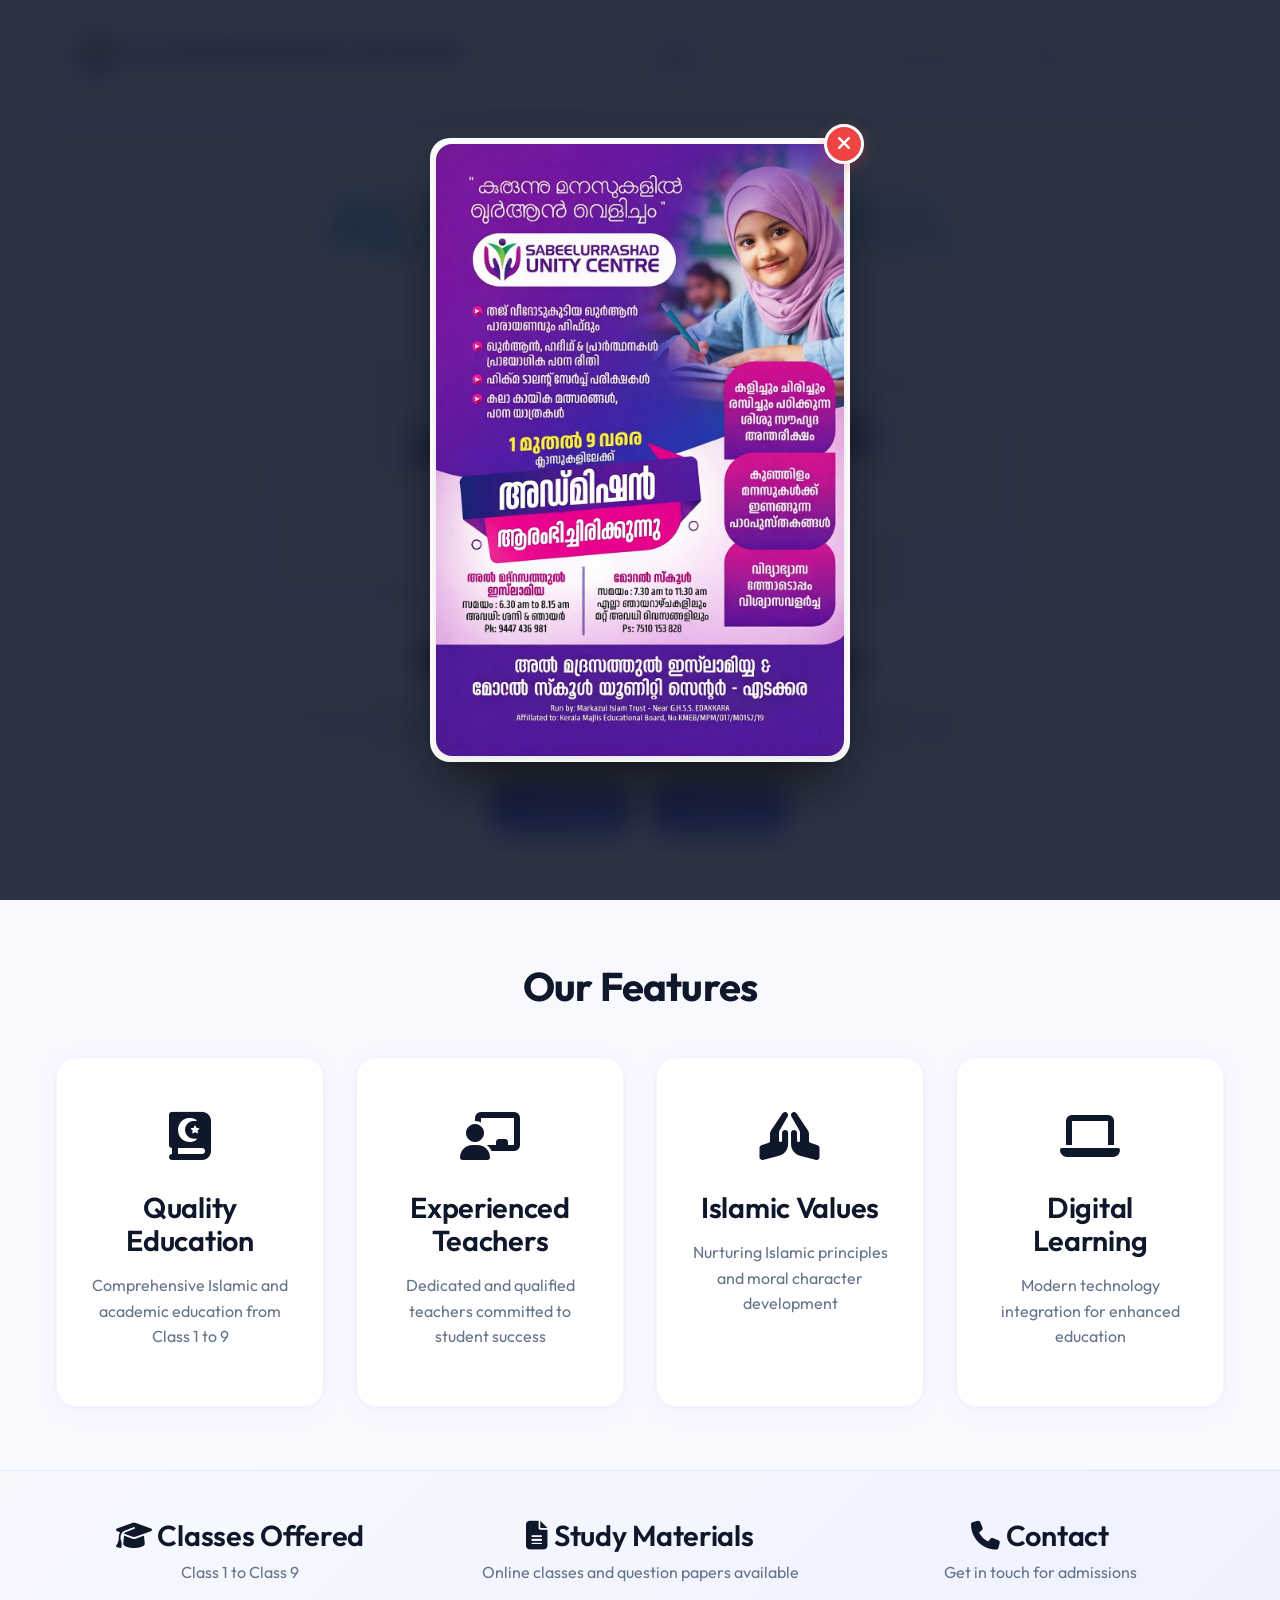
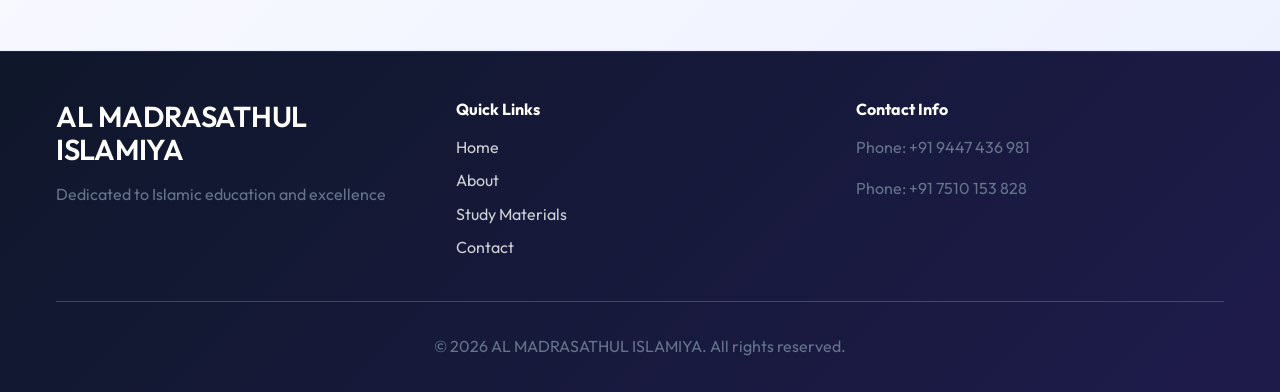
==== html/index.html @ 2ebdb471 "Initial commit of amie dakkara code" ====
<!DOCTYPE html>
<html lang="en">
<head>
    <link rel="icon" type="image/jpeg" href="../img/favicon.jpg">
    <meta charset="UTF-8">
    <meta name="viewport" content="width=device-width, initial-scale=1.0">
    <title>AL MADRASATHUL  ISLAMIYA - Home</title>
    <link rel="stylesheet" href="../css/styles.css">
    <link rel="preconnect" href="https://fonts.googleapis.com">
    <link rel="preconnect" href="https://fonts.gstatic.com" crossorigin>
    <link href="https://fonts.googleapis.com/css2?family=Outfit:wght@300;400;500;600;700;800;900family=Amiri:ital,wght@0,400;0,700;1,400;1,700&family=Rubik:wght@300;400;500;600;700;800;900&family=Montserrat:wght@300;400;500;600;700;800&family=Poppins:wght@300;400;500;600;700&family=Inter:wght@300;400;500;600;700;800;900&family=Crimson+Text:wght@400;600&family=Lora:wght@400;500;600;700&family=Merriweather:wght@300;400;700;900&family=Source+Sans+Pro:wght@300;400;600;700&family=Roboto+Slab:wght@300;400;500;700&display=swap" rel="stylesheet">
    <link rel="stylesheet" href="https://cdnjs.cloudflare.com/ajax/libs/font-awesome/6.4.0/css/all.min.css">
</head>
<body>
    <header>
        <nav class="navbar">
            <div class="nav-container">
                <div class="nav-logo">
                    <h2><img src="../img/logo.jpg" alt="Logo"> <span class="log-name">AL MADRASATHUL ISLAMIYA</span></h2>
                   
                </div>
                <ul class="nav-menu">
                    <li><a href="index.html" class="nav-link active">Home</a></li>
                    <li><a href="about.html" class="nav-link">About</a></li>
                    <li><a href="study-materials.html" class="nav-link">Study Materials</a></li>
                    <li><a href="gallery.html" class="nav-link">Gallery</a></li>
                    <li><a href="contact.html" class="nav-link">Contact</a></li>
                </ul>
                <div class="hamburger">
                    <span></span>
                    <span></span>
                    <span></span>
                </div>
            </div>
        </nav>
    </header>

    <main>
        <section class="hero">
            <div class="hero-content fade-in">
                <h1 class="madrasa-name">AL MADRASATHUL ISLAMIYA</h1>
                <div class="quran-quote scale-up border-glow-card">
                    <span class="edge-light"></span>
                    <div class="border-glow-inner">
                        <p class="arabic-text">اقْرَأْ بِاسْمِ رَبِّكَ الَّذِي خَلَقَ</p>
                        <p class="translation">"Read in the name of your Lord who created"</p>
                        <p class="reference">- Surah Al-Alaq, 96:1</p>
                    </div>
                </div>
                <div class="welcome-message slide-in-left">
                    <h2>Welcome to Our Madrasa</h2>
                    <p>We are dedicated to providing quality Islamic education in a peaceful and nurturing environment. Our mission is to help students develop strong Islamic values while achieving academic excellence.</p>
                </div>
                <div class="cta-buttons slide-in-right">
                    <a href="about.html" class="btn btn-primary">Learn More</a>
                    <a href="contact.html" class="btn btn-primary">Contact Us</a>
                </div>
            </div>
        </section>

        <section class="features fade-in">
            <div class="container">
                <h2 class="section-title">Our Features</h2>
                <div class="features-grid">
                    <div class="feature-card scale-up stagger-1">
                        <div class="feature-icon"><i class="fas fa-book-quran"></i></div>
                        <h3>Quality Education</h3>
                        <p>Comprehensive Islamic and academic education from Class 1 to 9</p>
                    </div>
                    <div class="feature-card scale-up stagger-2">
                        <div class="feature-icon"><i class="fas fa-chalkboard-teacher"></i></div>
                        <h3>Experienced Teachers</h3>
                        <p>Dedicated and qualified teachers committed to student success</p>
                    </div>
                    <div class="feature-card scale-up stagger-3">
                        <div class="feature-icon"><i class="fas fa-hands-praying"></i></div>
                        <h3>Islamic Values</h3>
                        <p>Nurturing Islamic principles and moral character development</p>
                    </div>
                    <div class="feature-card scale-up stagger-4">
                        <div class="feature-icon"><i class="fas fa-laptop"></i></div>
                        <h3>Digital Learning</h3>
                        <p>Modern technology integration for enhanced education</p>
                    </div>
                </div>
            </div>
        </section>

        <section class="quick-info">
            <div class="container">
                <div class="info-grid">
                    <div class="info-item">
                        <h3><i class="fas fa-graduation-cap"></i> Classes Offered</h3>
                        <p class="p2">Class 1 to Class 9</p>
                    </div>
                    <div class="info-item">
                        <h3><i class="fas fa-file-alt"></i> Study Materials</h3>
                        <p class="p2">Online classes and question papers available</p>
                    </div>
                    <div class="info-item">
                        <h3><i class="fas fa-phone"></i> Contact</h3>
                        <p class="p2">Get in touch for admissions</p>
                    </div>
                </div>
            </div>
        </section>
    </main>

    <footer>
        <div class="container">
            <div class="footer-content">
                <div class="footer-section">
                    <h3>AL MADRASATHUL ISLAMIYA</h3>
                    <p>Dedicated to Islamic education and excellence</p>
                </div>
                <div class="footer-section">
                    <h4>Quick Links</h4>
                    <ul>
                        <li><a href="index.html">Home</a></li>
                        <li><a href="about.html">About</a></li>
                        <li><a href="study-materials.html">Study Materials</a></li>
                        <li><a href="contact.html">Contact</a></li>
                    </ul>
                </div>
                <div class="footer-section">
                    <h4>Contact Info</h4>
                     <p>Phone: +91 9447 436 981</p>
                    <p>Phone: +91 7510 153 828</p>
                </div>
            </div>
            <div class="footer-bottom">
                <p>&copy; 2026 AL MADRASATHUL ISLAMIYA. All rights reserved.</p>
            </div>
        </div>
    </footer>

    <!-- Admission Ad Modal -->
    <div id="ad-modal" class="ad-modal">
        <div class="ad-modal-content">
            <div class="ad-close" id="ad-close">
                <i class="fas fa-times"></i>
            </div>
            <img src="../img/admission-ad.jpg" alt="Admission 2026 Open - Al Madrasathul Islamiya">
        </div>
    </div>

    <script src="../java/script.js"></script>
    <script src="../java/ad-modal.js"></script>
    <script src="../java/scroll-animations.js"></script>
</body>
</html>
---- css/styles.css ----
@import url('https://fonts.googleapis.com/css2?family=Outfit:wght@300;400;500;600;700;800;900&display=swap');

/* Reset and Base Styles */
* {
    margin: 0;
    padding: 0;
    box-sizing: border-box;
    font-family: 'Gilroy', 'Outfit', 'Inter', sans-serif;
}

:root {
    --primary-blue: #4f46e5;
    /* Indigo (main CTA color) */
    --secondary-blue: #6366f1;
    /* Lighter Indigo */
    --dark-blue: #3730a3;
    /* Deep Indigo */
    --accent: #6366f1;
    /* Indigo Accent */
    --text-color: #0f172a;
    /* Near-black for headings */
    --secondary-text-color: #64748b;
    --light-bg: #f8f9ff;
    /* Very light lavender-white */
    --white: #ffffff;
    --border-color: rgba(99, 102, 241, 0.1);
    --card-shadow: 0 4px 24px -4px rgba(99, 102, 241, 0.08), 0 1px 4px rgba(0, 0, 0, 0.04);
    --hover-shadow: 0 20px 48px -8px rgba(99, 102, 241, 0.18), 0 4px 12px rgba(0, 0, 0, 0.06);
    --radius-lg: 20px;
    --radius-md: 14px;
    --transition: cubic-bezier(0.25, 1, 0.3, 1);
}

/* Scroll Animations */
html {
    scroll-behavior: smooth;
}

/* ─── Page Transition Overlay ─────────────────────────────── */
#page-transition-overlay {
    position: fixed;
    inset: 0;
    z-index: 9999;
    background: #ffffff;
    pointer-events: none;
    opacity: 0;
    transition: opacity 0.35s cubic-bezier(0.4, 0, 0.2, 1);
}

#page-transition-overlay.exiting {
    opacity: 1;
    pointer-events: all;
}

/* Page enter: main content slides up on load */
body.page-entering main,
body.page-entering header,
body.page-entering footer {
    animation: page-enter 0.5s cubic-bezier(0.22, 1, 0.36, 1) both;
}

@keyframes page-enter {
    from {
        opacity: 0;
        transform: translateY(24px);
    }

    to {
        opacity: 1;
        transform: translateY(0);
    }
}

/* Fade in animation for sections */
.fade-in {
    opacity: 0;
    transform: translateY(40px);
    transition: opacity 0.8s var(--transition), transform 0.8s var(--transition);
}

.fade-in.visible {
    opacity: 1;
    transform: translateY(0);
}

/* Slide in from left */
.slide-in-left {
    opacity: 0;
    transform: translateX(-50px);
    transition: opacity 0.8s var(--transition), transform 0.8s var(--transition);
}

.slide-in-left.visible {
    opacity: 1;
    transform: translateX(0);
}

/* Slide in from right */
.slide-in-right {
    opacity: 0;
    transform: translateX(50px);
    transition: opacity 0.8s var(--transition), transform 0.8s var(--transition);
}

.slide-in-right.visible {
    opacity: 1;
    transform: translateX(0);
}

/* Scale up animation */
.scale-up {
    opacity: 0;
    transform: scale(0.95);
    transition: opacity 0.8s var(--transition), transform 0.8s var(--transition);
}

.scale-up.visible {
    opacity: 1;
    transform: scale(1);
}

/* Stagger animation delays */
.stagger-1 {
    transition-delay: 0.1s;
}

.stagger-2 {
    transition-delay: 0.2s;
}

.stagger-3 {
    transition-delay: 0.3s;
}

.stagger-4 {
    transition-delay: 0.4s;
}

.stagger-5 {
    transition-delay: 0.5s;
}

.stagger-6 {
    transition-delay: 0.6s;
}

body {
    font-family: 'Gilroy', 'Outfit', 'Inter', 'Source Sans Pro', sans-serif;
    line-height: 1.6;
    color: var(--text-color);
    background-color: var(--white);
    margin: 0;
    padding: 0;
    overflow-x: hidden;
    -webkit-font-smoothing: antialiased;
    -moz-osx-font-smoothing: grayscale;
}

:root {
    --font-primary: 'Playfair Display', serif;
}

.reveal {
    opacity: 0;
    transform: translateY(30px);
    transition: opacity 0.8s var(--transition), transform 0.8s var(--transition);
    will-change: opacity, transform;
}

.reveal.is-visible {
    opacity: 1;
    transform: translateY(0);
}

@keyframes float-soft {
    0% {
        transform: translateY(0);
    }

    50% {
        transform: translateY(-4px);
    }

    100% {
        transform: translateY(0);
    }
}

@media (prefers-reduced-motion: reduce) {
    .reveal {
        opacity: 1;
        transform: none;
        transition: none;
    }
}

@keyframes text-enter {
    from {
        opacity: 0;
        transform: translateY(12px);
    }

    to {
        opacity: 1;
        transform: translateY(0);
    }
}

body.is-text-enter .text-enter {
    opacity: 0;
    transform: translateY(12px);
    animation: text-enter 650ms ease both;
    animation-delay: var(--d, 0ms);
    will-change: opacity, transform;
}

@media (prefers-reduced-motion: reduce) {
    body.is-text-enter .text-enter {
        opacity: 1;
        transform: none;
        animation: none;
    }
}

.container {
    max-width: 1200px;
    margin: 0 auto;
    padding: 0 1rem;
}

/* Typography */
h1,
h2,
h3,
h4 {
    font-family: 'Gilroy', 'Outfit', 'Inter', sans-serif;
    color: var(--text-color);
    line-height: 1.15;
    margin-bottom: 1rem;
}

h1 {
    font-size: 4rem;
    font-weight: 800;
    letter-spacing: -0.03em;
}

h2 {
    font-size: 2.5rem;
    font-weight: 700;
    letter-spacing: -0.02em;
}

h3 {
    font-size: 1.8rem;
    font-weight: 600;
    letter-spacing: -0.01em;
}

.p2 {
    color: var(--secondary-text-color);
    margin-bottom: 1rem;
}


p {
    color: var(--secondary-text-color);
    margin-bottom: 1rem;
}

/* Header and Navigation */
header {
    background: transparent;
    position: sticky;
    top: 0;
    z-index: 1000;
    border-bottom: none;
    backdrop-filter: none;
    -webkit-backdrop-filter: none;
    box-shadow: none;
}

.nav-container {
    background: rgba(255, 255, 255, 0.75); /* Translucent white */
    backdrop-filter: blur(12px);
    -webkit-backdrop-filter: blur(12px);
    border-radius: 18px;
    padding: 0.85rem 2rem;
    margin: 0.75rem auto;
    max-width: 1200px;
    display: flex;
    justify-content: space-between;
    align-items: center;
    box-shadow: 0 8px 32px rgba(79, 70, 229, 0.08); /* Indigo-tinted shadow */
    border: 1px solid rgba(255, 255, 255, 0.45);
    transition: all 0.3s ease;
}

.navbar {
    padding: 0;
}

.nav-logo h2 {
    font-family: 'Gilroy', 'Outfit', 'Roboto Slab', 'Merriweather', serif;
    color: var(--text-color);
    font-size: 1.5rem;
    font-weight: 700;
    text-shadow: 0 2px 4px rgba(0, 0, 0, 0.1);
}

.nav-logo h2 {
    display: flex;
    align-items: center;
    gap: 0.5rem;
    line-height: 1.05;
}

.nav-logo h2 i {
    font-size: 1.15em;
}

.nav-logo h2 i {
    font-size: 1.15em;
    animation: float-soft 4.5s ease-in-out infinite;
}

.nav-logo h2 img {
    height: 50px;
    width: 50px;
    vertical-align: middle;
    margin-left: auto;
    margin-top: auto;
}

.log-name {
    display: flex;
    flex-direction: column;
    font-family: 'Gilroy', 'Outfit', 'Helvetica', 'Arial', sans-serif;
    
    letter-spacing: 0px;
    color: #2a3066;
    text-size-adjust: auto;
}

.title-1 {
    font-family: 'PT Serif', serif;
    font-size: 3.5rem;
    font-weight: 700;
    color: var(--text-color);
    letter-spacing: -0.01em;
    line-height: 1.2;
    margin-bottom: 2rem;
    position: relative;
    display: inline-block;
    animation: text-enter 0.8s var(--transition) both;
}

.title-1::after {
    content: '';
    position: absolute;
    bottom: -10px;
    left: 50%;
    transform: translateX(-50%);
    width: 80px;
    height: 4px;
    background: linear-gradient(90deg, var(--primary-blue), var(--secondary-blue));
    border-radius: 2px;
    transition: width 0.3s ease;
}

@media (max-width: 768px) {
    .title-1 {
        font-size: 2.2rem;
    }

    .title-1::after {
        width: 60px;
        height: 3px;
        bottom: -8px;
    }
}



.nav-menu {
    display: flex;
    list-style: none;
    gap: 1.5rem;
}

.nav-link {
    font-family: 'Gilroy', 'Outfit', 'Inter', sans-serif;
    color: var(--secondary-text-color);
    text-decoration: none;
    font-weight: 500;
    transition: all 0.25s cubic-bezier(0.25, 1, 0.3, 1);
    padding: 0.55rem 1.1rem;
    border-radius: 10px;
    border: 1px solid transparent;
    background-color: transparent;
    position: relative;
    overflow: hidden;
    display: inline-block;
    white-space: nowrap;
    font-size: 0.92rem;
    letter-spacing: 0em;
}

.nav-link::before {
    content: '';
    position: absolute;
    top: 0;
    left: 0;
    right: 0;
    bottom: 0;
    background: linear-gradient(135deg, rgba(99, 102, 241, 0.08) 0%, rgba(79, 70, 229, 0.04) 100%);
    opacity: 0;
    transition: opacity 0.25s ease;
    border-radius: 10px;
    z-index: -1;
}

.nav-link:hover,
.nav-link.active {
    color: var(--primary-blue);
    transform: translateY(-1px);
}

.nav-link:hover::before,
.nav-link.active::before {
    opacity: 1;
}

.nav-link::after {
    content: '';
    position: absolute;
    bottom: 3px;
    left: 50%;
    transform: translateX(-50%);
    width: 0;
    height: 2.5px;
    background: linear-gradient(90deg, var(--primary-blue), var(--secondary-blue));
    transition: width 0.3s cubic-bezier(0.25, 1, 0.3, 1), opacity 0.3s ease;
    border-radius: 4px;
    opacity: 0;
}

.nav-link:hover::after,
.nav-link.active::after {
    width: 55%;
    opacity: 1;
}

.hamburger {
    display: none;
    flex-direction: column;
    cursor: pointer;
    padding: 0.5rem;
    border-radius: 8px;
    transition: all 0.3s ease;
    background: rgba(99, 102, 241, 0.05);
    border: 1px solid rgba(99, 102, 241, 0.12);
}

.hamburger:hover {
    background: rgba(99, 102, 241, 0.1);
    transform: scale(1.05);
}

.hamburger span {
    width: 22px;
    height: 2.5px;
    background: linear-gradient(90deg, var(--primary-blue) 0%, var(--secondary-blue) 100%);
    margin: 3px 0;
    transition: all 0.3s cubic-bezier(0.4, 0, 0.2, 1);
    border-radius: 2px;
}

/* Hero Section */
.hero {
    background: linear-gradient(160deg, #f8f9ff 0%, #ffffff 60%);
    padding: 4rem 0;
    text-align: center;
}

.hero-content {
    max-width: 800px;
    margin: 0 auto;
    padding: 0 20px;
}

.madrasa-name {
    font-family: 'Gilroy', 'Outfit', 'Inter', sans-serif;
    font-size: 4.5rem;
    font-weight: 900;
    line-height: 1.1;
    letter-spacing: -0.03em;
    margin-bottom: 2rem;
    display: inline-block;

    /* ── Real sky texture image, panning across a wide canvas ── */
    background-image: url('../img/sky-texture.png');
    background-size: 300% auto;
    background-position: 0% center;
    -webkit-background-clip: text;
    background-clip: text;
    -webkit-text-fill-color: transparent;

    /* sky pan + text-enter entrance */
    animation:
        sky-drift 10s linear infinite,
        text-enter 700ms cubic-bezier(0.22, 1, 0.36, 1) both;
    animation-delay: var(--d, 0ms), var(--d, 0ms);
    will-change: background-position, opacity, transform;
}

@keyframes sky-drift {
    0% {
        background-position: 0% center;
    }

    100% {
        background-position: 100% center;
    }
}

/* text-enter state for nav-triggered loads */
body.is-text-enter .madrasa-name {
    opacity: 0;
    transform: translateY(16px);
    animation:
        sky-drift 10s linear infinite,
        text-enter 700ms cubic-bezier(0.22, 1, 0.36, 1) both;
    animation-delay: var(--d, 0ms), var(--d, 0ms);
}

/* Always show sky-drift + entrance on first/direct page load */
body:not(.is-text-enter) .madrasa-name {
    opacity: 1;
    transform: translateY(0);
    animation: sky-drift 10s linear infinite;
}




.quran-quote {
    margin-bottom: 2rem;
    position: relative;
}

/* ─── BorderGlow System (full port) ─────────────────────────── */
.border-glow-card {
    position: relative;
    border-radius: var(--border-radius, 28px);
    background:
        var(--gradient-one, none),
        var(--gradient-two, none),
        var(--gradient-three, none),
        var(--gradient-four, none),
        var(--gradient-five, none),
        var(--gradient-six, none),
        var(--gradient-seven, none),
        var(--gradient-base, #ffffff);
    padding: 2rem;
    overflow: hidden;
    isolation: isolate;
    cursor: default;
    /* defaults — JS overrides these per-card */
    --edge-proximity: 0;
    --cursor-angle: 0deg;
    --cone-spread: 25;
    --fill-opacity: 0.5;
    --border-radius: 28px;
    --card-bg: #ffffff;
    /* glow color defaults (purple-pink-sky matching component defaults) */
    --glow-color: hsl(280deg 80% 75% / 100%);
    --glow-color-60: hsl(280deg 80% 75% / 60%);
    --glow-color-50: hsl(280deg 80% 75% / 50%);
    --glow-color-40: hsl(280deg 80% 75% / 40%);
    --glow-color-30: hsl(280deg 80% 75% / 30%);
    --glow-color-20: hsl(280deg 80% 75% / 20%);
    --glow-color-10: hsl(280deg 80% 75% / 10%);
    /* gradient defaults (matches colors prop: #c084fc #f472b6 #38bdf8) */
    --gradient-base: linear-gradient(#c084fc 0 100%);
    --gradient-one: radial-gradient(at 80% 55%, #c084fc 0px, transparent 50%);
    --gradient-two: radial-gradient(at 69% 34%, #f472b6 0px, transparent 50%);
    --gradient-three: radial-gradient(at 8% 6%, #38bdf8 0px, transparent 50%);
    --gradient-four: radial-gradient(at 41% 38%, #c084fc 0px, transparent 50%);
    --gradient-five: radial-gradient(at 86% 85%, #f472b6 0px, transparent 50%);
    --gradient-six: radial-gradient(at 82% 18%, #38bdf8 0px, transparent 50%);
    --gradient-seven: radial-gradient(at 51% 4%, #f472b6 0px, transparent 50%);
}

/* Travelling edge-light beam (conic, clips to border only via mask) */
.edge-light {
    pointer-events: none;
    position: absolute;
    inset: -1px;
    border-radius: inherit;
    z-index: 3;
    border: 2px solid transparent;
    background:
        conic-gradient(from calc(var(--cursor-angle) - calc(var(--cone-spread) * 1deg)),
            transparent 0deg,
            var(--glow-color) calc(var(--cone-spread) * 1deg),
            var(--glow-color-60) calc(var(--cone-spread) * 1.5deg),
            var(--glow-color-40) calc(var(--cone-spread) * 2deg),
            transparent calc(var(--cone-spread) * 3deg)) border-box;
    -webkit-mask:
        linear-gradient(#fff 0 0) padding-box,
        linear-gradient(#fff 0 0);
    mask:
        linear-gradient(#fff 0 0) padding-box,
        linear-gradient(#fff 0 0);
    -webkit-mask-composite: destination-out;
    mask-composite: exclude;
    opacity: calc(var(--edge-proximity) / 100);
    transition: opacity 0.4s ease;
}

/* Outer glow halo that radiates outward from the lit edge */
.border-glow-card::before {
    content: '';
    pointer-events: none;
    position: absolute;
    inset: -var(--glow-padding, 40px);
    border-radius: calc(var(--border-radius, 28px) + var(--glow-padding, 40px));
    z-index: 0;
    background: conic-gradient(from calc(var(--cursor-angle) - calc(var(--cone-spread) * 2deg)),
            transparent 0deg,
            var(--glow-color-20) calc(var(--cone-spread) * 2deg),
            var(--glow-color-10) calc(var(--cone-spread) * 4deg),
            transparent calc(var(--cone-spread) * 6deg));
    filter: blur(18px);
    opacity: calc(var(--edge-proximity) / 100 * var(--fill-opacity));
    transition: opacity 0.4s ease;
}

/* Card surface fill — gradient background that's mostly opaque */
.border-glow-card::after {
    content: '';
    pointer-events: none;
    position: absolute;
    inset: 1px;
    border-radius: calc(var(--border-radius, 28px) - 1px);
    z-index: 1;
    background: var(--card-bg, #ffffff);
    opacity: 0.94;
}

.border-glow-inner {
    position: relative;
    z-index: 4;
}

/* Sweep animation state (used by animated=true) */
.border-glow-card.sweep-active .edge-light {
    transition: none;
}



.arabic-text {
    font-family: 'Amiri', serif;
    font-size: 2.8rem;
    color: midnightblue;
    margin-bottom: 1rem;
    font-weight: 600;
    letter-spacing: 0.02em;
    direction: rtl;
}

.translation {
    font-family: 'Lora', 'Crimson Text', serif;
    font-size: 1.3rem;
    color: var(--secondary-text-color);
    margin-bottom: 0.5rem;
    font-style: italic;
    font-weight: 400;
}

.reference {
    color: var(--secondary-text-color);
    font-size: 0.9rem;
}

.welcome-message {
    margin-bottom: 2rem;
}

.welcome-message h2 {
    color: var(--text-color);
    margin-bottom: 1rem;
}

.cta-buttons {
    display: flex;
    gap: 1rem;
    justify-content: center;
    flex-wrap: wrap;
}

.btn {
    font-family: 'Gilroy', 'Outfit', 'Inter', sans-serif;
    padding: 0.8rem 1.85rem;
    border-radius: 50px;
    text-decoration: none;
    font-weight: 600;
    transition: all 0.3s var(--transition);
    display: inline-flex;
    align-items: center;
    justify-content: center;
    font-size: 0.95rem;
    border: none;
    cursor: pointer;
    letter-spacing: 0.01em;
    position: relative;
    overflow: hidden;
}

.btn::after {
    content: '';
    position: absolute;
    top: 0;
    left: 0;
    right: 0;
    bottom: 0;
    background: rgba(255, 255, 255, 0.12);
    opacity: 0;
    transition: opacity 0.25s ease;
}

.btn:hover::after {
    opacity: 1;
}

.btn:hover {
    transform: translateY(-2px);
    box-shadow: 0 8px 24px rgba(99, 102, 241, 0.22);
}

.btn-primary {
    background: linear-gradient(135deg, var(--primary-blue) 0%, var(--secondary-blue) 100%);
    color: var(--white);
    box-shadow: 0 4px 16px rgba(99, 102, 241, 0.35), inset 0 1px 0 rgba(255, 255, 255, 0.15);
    border: 1px solid rgba(255, 255, 255, 0.08);
}

.btn-primary:hover {
    transform: translateY(-3px) scale(1.02);
    box-shadow: 0 12px 32px rgba(99, 102, 241, 0.45);
}

.btn-secondary {
    background-color: var(--white);
    color: var(--primary-blue);
    border: 1.5px solid rgba(99, 102, 241, 0.25);
    box-shadow: 0 2px 8px rgba(99, 102, 241, 0.06);
}

.btn-secondary:hover {
    background-color: var(--light-bg);
    border-color: var(--primary-blue);
    color: var(--primary-blue);
    transform: translateY(-2px);
    box-shadow: 0 6px 16px rgba(99, 102, 241, 0.12);
}

/* Features Section */
.features {
    padding: 4rem 0;
    background-color: var(--light-bg);
}

.section-title {
    text-align: center;
    margin-bottom: 3rem;
    color: var(--text-color);
}

.section-title i {
    margin-right: 0.5rem;
}

.section-title .fab.fa-youtube {
    color: #ff0000;
}

.features-grid {
    display: grid;
    grid-template-columns: repeat(auto-fit, minmax(250px, 1fr));
    gap: 2rem;
}

.feature-card {
    background: rgba(255, 255, 255, 0.95);
    backdrop-filter: blur(16px);
    -webkit-backdrop-filter: blur(16px);
    padding: 2.5rem 2rem;
    border-radius: var(--radius-lg);
    box-shadow: var(--card-shadow);
    border: 1px solid rgba(99, 102, 241, 0.08);
    text-align: center;
    transition: all 0.4s var(--transition);
    position: relative;
    overflow: hidden;
    z-index: 1;
}

.feature-card::before {
    content: '';
    position: absolute;
    top: 0;
    left: 0;
    right: 0;
    bottom: 0;
    background: linear-gradient(135deg, rgba(99, 102, 241, 0.04) 0%, transparent 100%);
    z-index: -1;
    opacity: 0;
    transition: opacity 0.4s ease;
}

.feature-card:hover::before {
    opacity: 1;
}

.feature-card:hover {
    transform: translateY(-8px);
    box-shadow: var(--hover-shadow);
    border-color: rgba(99, 102, 241, 0.2);
}

.feature-card .cta-buttons {
    display: flex;
    gap: 0.5rem;
    justify-content: center;
    margin-top: 1rem;
}

.feature-card .btn {
    font-size: 0.8rem;
    padding: 0.5rem 1rem;
}

.feature-icon {
    font-size: 3rem;
    margin-bottom: 1rem;
}

.feature-icon i {
    transition: transform 0.3s ease;
}

.feature-card:hover .feature-icon i {
    transform: scale(1.08);
}

.feature-card h3 {
    color: var(--text-color);
    margin-bottom: 1rem;
}

.feature-card p {
    color: var(--secondary-text-color);
}

/* Quick Info Section */
.quick-info {
    padding: 3rem 0;
    background: linear-gradient(135deg, var(--light-bg) 0%, #eef2ff 100%);
    color: var(--text-color);
    border-top: 1px solid var(--border-color);
    border-bottom: 1px solid var(--border-color);
}

.info-grid {
    display: grid;
    grid-template-columns: repeat(auto-fit, minmax(200px, 1fr));
    gap: 2rem;
    text-align: center;
}

.info-item h3 {
    color: var(--text-color);
    margin-bottom: 0.5rem;
}

/* Footer */
footer {
    background: linear-gradient(135deg, #0f172a 0%, #1e1b4b 100%);
    color: white;
    padding: 3rem 0 1rem;
    border-top: 1px solid rgba(99, 102, 241, 0.2);
}

.footer-content {
    display: grid;
    grid-template-columns: repeat(auto-fit, minmax(250px, 1fr));
    gap: 2rem;
    margin-bottom: 2rem;
}

.footer-section h3 {
    color: #FFFFFF;
    margin-bottom: 1rem;
}

.footer-section h4 {
    color: #FFFFFF;
    margin-bottom: 1rem;
}

.footer-section ul {
    list-style: none;
}

.footer-section ul li {
    margin-bottom: 0.5rem;
}

.footer-section a {
    color: rgba(255, 255, 255, 0.8);
    text-decoration: none;
    transition: color 0.2s ease;
}

.footer-section a:hover {
    color: white;
}

.footer-bottom {
    text-align: center;
    padding-top: 2rem;
    border-top: 1px solid rgba(255, 255, 255, 0.2);
    color: rgba(255, 255, 255, 0.7);
}

/* Page Header */
.page-header {
    background: linear-gradient(160deg, #f8f9ff 0%, #eef2ff 100%);
    color: var(--text-color);
    padding: 3rem 0;
    text-align: center;
    border-bottom: 1px solid var(--border-color);
}

.page-header h1 {
    font-size: 2.5rem;
    margin-bottom: 1rem;
    color: var(--text-color);
}

.page-header p {
    font-size: 1.2rem;
    opacity: 0.7;
    color: var(--secondary-text-color);
}

/* About Page Styles */
.mission-section {
    padding: 4rem 0;
    background-color: var(--light-bg);
}

.mission-content h2 {
    color: #000000;
    margin-bottom: 1.5rem;
    text-align: center;
}

.values-grid {
    display: grid;
    grid-template-columns: repeat(auto-fit, minmax(250px, 1fr));
    gap: 2rem;
    margin-top: 3rem;
}

.value-item {
    background: var(--white);
    padding: 2rem;
    border-radius: var(--radius-lg);
    box-shadow: var(--card-shadow);
    border: 1px solid var(--border-color);
    text-align: center;
}

.value-item h3 {
    color: #000000;
    margin-bottom: 1rem;
    font-size: 1.2rem;
}

.teachers-section {
    padding: 4rem 0;
    background-color: var(--white);
}

.teachers-grid {
    display: grid;
    grid-template-columns: repeat(auto-fit, minmax(300px, 1fr));
    gap: 2rem;
}

.teacher-card {
    background: var(--white);
    padding: 2rem;
    border-radius: var(--radius-lg);
    box-shadow: var(--card-shadow);
    border: 1px solid rgba(99, 102, 241, 0.08);
    text-align: center;
    transition: all 0.3s var(--transition);
}

.teacher-card:hover {
    transform: translateY(-8px);
    box-shadow: var(--hover-shadow);
    border-color: rgba(99, 102, 241, 0.25);
}

.teacher-image {
    width: 100px;
    height: 100px;
    margin: 0 auto 1rem;
    border-radius: 50%;
    background-color: var(--light-bg);
    display: flex;
    align-items: center;
    justify-content: center;
}

.teacher-image img {
    width: 100%;
    height: 100%;
    object-fit: cover;
    border-radius: 50%;
    display: block;
}

.teacher-image i {
    font-size: 2.4rem;
    color: var(--primary-blue);
}

.placeholder-image {
    font-size: 3rem;
}

.teacher-title {
    color: var(--primary-blue);
    font-weight: 500;
    margin-bottom: 0.5rem;
}

.teacher-description {
    color: var(--secondary-text-color);
    font-size: 0.9rem;
}

.facilities-section {
    padding: 4rem 0;
    background-color: var(--light-bg);
}

.facilities-grid {
    display: grid;
    grid-template-columns: repeat(auto-fit, minmax(250px, 1fr));
    gap: 2rem;
}

.facility-item {
    background: var(--white);
    padding: 2rem;
    border-radius: var(--radius-lg);
    box-shadow: var(--card-shadow);
    border: 1px solid var(--border-color);
    text-align: center;
}

.facility-item h3 {
    color: var(--text-color);
    margin-bottom: 1rem;
}

/* Classes Page Styles */
.classes-intro {
    padding: 3rem 0;
    background-color: var(--light-bg);
}

.intro-content {
    text-align: center;
    max-width: 800px;
    margin: 0 auto;
}

.class-highlights {
    display: grid;
    grid-template-columns: repeat(auto-fit, minmax(250px, 1fr));
    gap: 2rem;
    margin-top: 3rem;
}

.highlight-item {
    background: var(--white);
    padding: 2rem;
    border-radius: var(--radius-lg);
    box-shadow: var(--card-shadow);
    border: 1px solid var(--border-color);
    text-align: center;
}

.highlight-item h3 {
    color: var(--text-color);
    margin-bottom: 1rem;
}

.classes-grid-section {
    padding: 4rem 0;
    background-color: var(--white);
}

.class-category {
    margin-bottom: 3rem;
}

.class-category h3 {
    color: var(--text-color);
    margin-bottom: 2rem;
    font-size: 1.5rem;
}

.class-category h3 i {
    color: #1e40af;
    margin-right: 0.5rem;
}

.video-grid {
    display: grid;
    grid-template-columns: repeat(auto-fit, minmax(300px, 1fr));
    gap: 2rem;
}

.video-card {
    background: var(--white);
    border-radius: var(--radius-lg);
    box-shadow: var(--card-shadow);
    border: 1px solid rgba(99, 102, 241, 0.08);
    overflow: hidden;
    transition: all 0.3s var(--transition);
}

.video-card:hover {
    transform: translateY(-8px);
    box-shadow: var(--hover-shadow);
    border-color: rgba(99, 102, 241, 0.25);
}

.video-thumbnail {
    position: relative;
    width: 100%;
    height: 180px;
    background-color: #f1f5f9;
    display: flex;
    align-items: center;
    justify-content: center;
}

.placeholder-thumbnail {
    font-size: 3rem;
    color: #64748b;
}

.play-button {
    position: absolute;
    top: 50%;
    left: 50%;
    transform: translate(-50%, -50%);
    width: 50px;
    height: 50px;
    background: linear-gradient(135deg, var(--primary-blue) 0%, var(--secondary-blue) 100%);
    border-radius: 50%;
    display: flex;
    align-items: center;
    justify-content: center;
    color: white;
    font-size: 1.2rem;
    box-shadow: 0 4px 16px rgba(99, 102, 241, 0.4);
}

.video-card h4 {
    padding: 1rem 1rem 0.5rem;
    color: var(--text-color);
}

.video-card p {
    padding: 0 1rem;
    color: var(--secondary-text-color);
    font-size: 0.9rem;
}

.video-link {
    display: block;
    padding: 0.875rem;
    text-align: center;
    background: linear-gradient(135deg, var(--primary-blue) 0%, var(--secondary-blue) 100%);
    color: white;
    text-decoration: none;
    font-weight: 600;
    font-size: 0.9rem;
    transition: all 0.25s ease;
}

.video-link:hover {
    background: linear-gradient(135deg, var(--dark-blue) 0%, var(--primary-blue) 100%);
    transform: translateY(-1px);
    box-shadow: 0 4px 12px rgba(99, 102, 241, 0.35);
}

/* Question Papers Page Styles */
.papers-intro {
    padding: 3rem 0;
    background-color: var(--light-bg);
}

.papers-highlights {
    display: grid;
    grid-template-columns: repeat(auto-fit, minmax(250px, 1fr));
    gap: 2rem;
    margin-top: 3rem;
}

.papers-grid-section {
    padding: 4rem 0;
    background-color: var(--white);
}

.papers-grid {
    display: grid;
    grid-template-columns: repeat(auto-fit, minmax(300px, 1fr));
    gap: 2rem;
}

.paper-card {
    background: var(--white);
    padding: 2rem;
    border-radius: var(--radius-lg);
    box-shadow: var(--card-shadow);
    border: 1px solid rgba(99, 102, 241, 0.08);
    text-align: center;
    transition: all 0.3s var(--transition);
}

.paper-card:hover {
    transform: translateY(-8px);
    box-shadow: var(--hover-shadow);
    border-color: rgba(99, 102, 241, 0.25);
}

.paper-icon {
    font-size: 3rem;
    margin-bottom: 1rem;
    color: #dc2626;
}

.paper-card h4 {
    color: var(--text-color);
    margin-bottom: 0.5rem;
}

.paper-card p {
    color: var(--secondary-text-color);
    margin-bottom: 1rem;
}

.paper-link {
    display: inline-block;
    padding: 0.7rem 1.5rem;
    background: linear-gradient(135deg, var(--primary-blue) 0%, var(--secondary-blue) 100%);
    color: white;
    text-decoration: none;
    border-radius: 50px;
    font-weight: 600;
    font-size: 0.9rem;
    transition: all 0.25s ease;
    box-shadow: 0 4px 12px rgba(99, 102, 241, 0.3);
}

.paper-link:hover {
    background: linear-gradient(135deg, var(--dark-blue) 0%, var(--primary-blue) 100%);
    transform: translateY(-2px);
    box-shadow: 0 6px 20px rgba(99, 102, 241, 0.4);
}

/* Gallery Page Styles */
.gallery-intro {
    padding: 3rem 0;
    background-color: var(--light-bg);
}

.gallery-section {
    padding: 4rem 0;
    background-color: var(--white);
}

.gallery-category {
    margin-bottom: 4rem;
}

.gallery-category h3 {
    color: var(--text-color);
    margin-bottom: 2rem;
    font-size: 1.5rem;
    text-align: center;
}

.gallery-grid {
    display: grid;
    grid-template-columns: repeat(auto-fit, minmax(300px, 1fr));
    gap: 2rem;
}

.gallery-item {
    background: var(--white);
    border-radius: var(--radius-lg);
    box-shadow: var(--card-shadow);
    border: 1px solid rgba(99, 102, 241, 0.08);
    overflow: hidden;
    transition: all 0.3s var(--transition);
}

.gallery-item:hover {
    transform: translateY(-8px);
    box-shadow: var(--hover-shadow);
    border-color: rgba(99, 102, 241, 0.25);
}

.gallery-image {
    width: 100%;
    height: 200px;
    background-color: #f1f5f9;
    display: flex;
    align-items: center;
    justify-content: center;
}

.gallery-item h4 {
    padding: 1rem 1rem 0.5rem;
    color: var(--text-color);
}

.gallery-item p {
    padding: 0 1rem 1rem;
    color: var(--secondary-text-color);
    font-size: 0.9rem;
}

/* Contact Page Styles */
.contact-section {
    padding: 4rem 0;
    background-color: var(--light-bg);
}

.contact-grid {
    display: grid;
    grid-template-columns: repeat(auto-fit, minmax(400px, 1fr));
    gap: 3rem;
}

.contact-info h2 {
    color: var(--text-color);
    margin-bottom: 1.5rem;
}

.contact-item {
    display: flex;
    align-items: flex-start;
    margin-bottom: 2rem;
}

.contact-icon {
    font-size: 2rem;
    margin-right: 1rem;
    min-width: 50px;
}

.contact-details h3 {
    color: var(--text-color);
    margin-bottom: 0.5rem;
    font-size: 1.2rem;
}

.contact-details p {
    color: var(--secondary-text-color);
    margin-bottom: 0.25rem;
}

.contact-details a {
    color: var(--primary-blue);
    text-decoration: none;
}

.contact-details a:hover {
    text-decoration: underline;
}

.contact-form {
    background: var(--white);
    padding: 2rem;
    border-radius: var(--radius-lg);
    box-shadow: var(--card-shadow);
    border: 1px solid var(--border-color);
}

.contact-form h2,
.contact-map h2 {
    color: var(--text-color);
    margin-bottom: 1.5rem;
}

.form-group {
    margin-bottom: 1.5rem;
}

.form-group label {
    display: block;
    margin-bottom: 0.5rem;
    color: var(--text-color);
    font-weight: 500;
}

.form-group input,
.form-group select,
.form-group textarea {
    width: 100%;
    padding: 0.75rem;
    border: 1px solid var(--border-color);
    border-radius: 8px;
    font-size: 1rem;
    transition: border-color 0.2s ease;
    background-color: var(--white);
}

.form-group input:focus,
.form-group select:focus,
.form-group textarea:focus {
    outline: none;
    border-color: var(--primary-blue);
    box-shadow: 0 0 0 3px rgba(99, 102, 241, 0.12);
}

.whatsapp-section {
    padding: 3rem 0;
    background: linear-gradient(135deg, #25d366 0%, #128c7e 100%);
    color: white;
    text-align: center;
}


.whatsapp-content h2 {
    color: white;
    margin-bottom: 1rem;
}

.whatsapp-content h4 {
    color: white;
    margin-bottom: 1.5rem;
    font-weight: 400;
}

.whatsapp-btn {
    display: inline-flex;
    align-items: center;
    gap: 0.5rem;
    padding: 1rem 2rem;
    background-color: white;
    color: #25d366;
    text-decoration: none;
    border-radius: 50px;
    font-weight: 600;
    transition: transform 0.3s ease;
}

.whatsapp-btn:hover {
    transform: translateY(-2px);
}

.whatsapp-icon {
    font-size: 1.5rem;
}

.map-section {
    padding: 4rem 0;
    background-color: var(--white);
}

.map-container {
    border-radius: 10px;
    overflow: hidden;
    box-shadow: 0 4px 20px rgba(0, 0, 0, 0.1);
}

.map-placeholder {
    background-color: var(--light-bg);
    padding: 3rem;
    text-align: center;
    min-height: 400px;
    display: flex;
    flex-direction: column;
    align-items: center;
    justify-content: center;
    border: 1px solid var(--border-color);
    border-radius: 12px;
}

.map-icon {
    font-size: 4rem;
    margin-bottom: 1rem;
}

.map-placeholder h3 {
    color: var(--text-color);
    margin-bottom: 1rem;
}

.map-placeholder p {
    color: var(--secondary-text-color);
    margin-bottom: 2rem;
}

.map-instructions {
    background: var(--white);
    padding: 2rem;
    border-radius: 12px;
    box-shadow: 0 1px 3px rgba(0, 0, 0, 0.1);
    border: 1px solid var(--border-color);
    text-align: left;
    max-width: 600px;
}

.map-instructions h4 {
    color: var(--text-color);
    margin-bottom: 1rem;
}

.map-instructions ol {
    color: var(--secondary-text-color);
    padding-left: 1.5rem;
}

.directions-section {
    padding: 4rem 0;
    background-color: var(--light-bg);
}

.directions-grid {
    display: grid;
    grid-template-columns: repeat(auto-fit, minmax(250px, 1fr));
    gap: 2rem;
}

.direction-item {
    background: var(--white);
    padding: 2rem;
    border-radius: 12px;
    box-shadow: 0 1px 3px rgba(0, 0, 0, 0.1);
    border: 1px solid var(--border-color);
    text-align: center;
}

.direction-item h3 {
    color: var(--text-color);
    margin-bottom: 1rem;
}

.direction-item p {
    color: var(--secondary-text-color);
}

.paper-actions {
    display: flex;
    gap: 0.5rem;
    align-items: center;
    margin-top: 0.5rem;
}

.delete-btn {
    background: #ef4444;
    color: white;
    border: none;
    padding: 0.5rem 0.75rem;
    border-radius: 0.375rem;
    font-size: 0.875rem;
    cursor: pointer;
    transition: background-color 0.3s ease;
}

.delete-btn:hover {
    background: #dc2626;
}

.paper-meta {
    margin-top: 0.5rem;
    padding-top: 0.5rem;
    border-top: 1px solid var(--border-color);
    display: flex;
    justify-content: space-between;
    flex-wrap: wrap;
    gap: 0.25rem;
}

.paper-meta small {
    color: var(--secondary-text-color);
    font-size: 0.75rem;
}

.uploaded-paper {
    border-left: 4px solid var(--primary-blue);
    background: linear-gradient(135deg, var(--white) 0%, #eef2ff 100%);
}

.success-message {
    background: #10b981;
    color: white;
    padding: 1rem;
    border-radius: 0.5rem;
    margin-top: 1rem;
    display: flex;
    align-items: center;
    gap: 0.5rem;
    animation: slideInUp 0.3s ease-out;
}

.success-message i {
    font-size: 1.25rem;
}

@keyframes slideInUp {
    from {
        opacity: 0;
        transform: translateY(20px);
    }

    to {
        opacity: 1;
        transform: translateY(0);
    }
}

.btn:disabled {
    opacity: 0.6;
    cursor: not-allowed;
}

/* Responsive Design */
@media (max-width: 768px) {
    .nav-menu {
        position: fixed;
        left: -100%;
        top: 70px;
        flex-direction: column;
        background-color: var(--white);
        width: 100%;
        text-align: center;
        transition: 0.3s;
        box-shadow: 0 1px 3px rgba(0, 0, 0, 0.1);
        padding: 2rem 0;
        border-top: 1px solid var(--border-color);
    }

    .nav-menu.active {
        left: 0;
    }

    .nav-menu.active .nav-link {
        color: var(--secondary-text-color);
    }

    .nav-menu.active .nav-link:hover,
    .nav-menu.active .nav-link.active {
        background-color: var(--light-bg);
        color: var(--text-color);
    }

    .hamburger {
        display: flex;
    }

    .hamburger.active span:nth-child(2) {
        opacity: 0;
    }

    .hamburger.active span:nth-child(1) {
        transform: translateY(8px) rotate(45deg);
    }

    .hamburger.active span:nth-child(3) {
        transform: translateY(-8px) rotate(-45deg);
    }

    .madrasa-name {
        font-size: 2rem;
    }

    .arabic-text {
        font-size: 1.5rem;
    }

    .cta-buttons {
        flex-direction: column;
        align-items: center;
    }

    .features-grid {
        grid-template-columns: 1fr;
    }

    .info-grid {
        grid-template-columns: 1fr;
    }

    .form-row {
        grid-template-columns: 1fr;
    }

    .upload-form-container {
        padding: 1.5rem;
        margin: 0 1rem;
    }

    .form-actions {
        flex-direction: column;
    }

    .section-header {
        flex-direction: column;
        align-items: stretch;
        text-align: center;
    }

    .section-header .btn {
        align-self: center;
    }

    .modal-content {
        width: 95%;
        margin: 5% auto;
        max-height: 95vh;
    }

    .modal-header {
        padding: 1rem 1.5rem;
    }

    .modal-body {
        padding: 1.5rem;
    }

    .help-section h4 {
        font-size: 1rem;
    }

    .help-example,
    .invalid-examples p {
        font-size: 0.8rem;
        padding: 0.75rem;
    }
}

@media (max-width: 480px) {
    .container {
        padding: 0 15px;
    }

    .madrasa-name {
        font-size: 1.5rem;
    }

    .quran-quote {
        padding: 1.5rem;
    }

    .arabic-text {
        font-size: 1.2rem;
    }

    .translation {
        font-size: 1rem;
    }
}

/* Study Materials Page Styles */
.page-header {
    padding: 4rem 0;
    background: var(--light-bg);
    text-align: center;
}

/* Upload Form Styles */
.upload-section {
    padding: 4rem 0;
    background: linear-gradient(135deg, #f8f9ff 0%, #eef2ff 100%);
}

.upload-form-container {
    max-width: 800px;
    margin: 0 auto;
    background: var(--white);
    padding: 2.5rem;
    border-radius: var(--radius-lg);
    box-shadow: var(--card-shadow);
    border: 1px solid var(--border-color);
}

.upload-description {
    text-align: center;
    color: var(--secondary-text-color);
    margin-bottom: 2rem;
    font-size: 1.1rem;
}

.paper-form {
    display: flex;
    flex-direction: column;
    gap: 1.5rem;
}

.form-row {
    display: grid;
    grid-template-columns: 1fr 1fr;
    gap: 1.5rem;
}

.form-group {
    display: flex;
    flex-direction: column;
    gap: 0.5rem;
}

.form-group.full-width {
    grid-column: 1 / -1;
}

.form-group label {
    font-weight: 600;
    color: var(--text-color);
    font-size: 0.95rem;
}

.form-group input,
.form-group select {
    padding: 0.75rem 1rem;
    border: 2px solid var(--border-color);
    border-radius: 8px;
    font-size: 1rem;
    transition: border-color 0.3s ease, box-shadow 0.3s ease;
    background: var(--white);
}

.form-group input:focus,
.form-group select:focus {
    outline: none;
    border-color: var(--primary-blue);
    box-shadow: 0 0 0 3px rgba(99, 102, 241, 0.12);
}

.form-hint {
    color: var(--secondary-text-color);
    font-size: 0.875rem;
    margin-top: 0.25rem;
}

.form-actions {
    display: flex;
    gap: 1rem;
    justify-content: center;
    margin-top: 1rem;
}

.btn-secondary {
    background: var(--secondary-text-color);
    color: var(--white);
    padding: 0.75rem 1.5rem;
    border: none;
    border-radius: 8px;
    font-size: 1rem;
    font-weight: 500;
    cursor: pointer;
    transition: background-color 0.3s ease;
    display: inline-flex;
    align-items: center;
    gap: 0.5rem;
}

.btn-secondary:hover {
    background: #374151;
}

.error-message {
    background: #ef4444;
    color: white;
    padding: 1rem;
    border-radius: 8px;
    margin-top: 1rem;
    display: flex;
    align-items: center;
    gap: 0.5rem;
    animation: slideInUp 0.3s ease-out;
}

.error-message i {
    font-size: 1.25rem;
}

/* Help Button Styles */
.help-btn {
    background: none;
    border: none;
    color: #000000;
    cursor: pointer;
    padding: 0.25rem;
    margin-left: 0.5rem;
    border-radius: 50%;
    transition: all 0.3s ease;
    font-size: 1rem;
}

.help-btn:hover {
    background: rgba(0, 0, 0, 0.1);
    color: #333333;
}

/* Modal Styles */
.modal {
    display: none;
    position: fixed;
    z-index: 1000;
    left: 0;
    top: 0;
    width: 100%;
    height: 100%;
    background-color: rgba(0, 0, 0, 0.5);
    backdrop-filter: blur(4px);
}

.modal-content {
    background-color: var(--white);
    margin: 2% auto;
    padding: 0;
    border-radius: 12px;
    width: 90%;
    max-width: 700px;
    max-height: 90vh;
    overflow: hidden;
    box-shadow: 0 20px 25px -5px rgba(0, 0, 0, 0.1), 0 10px 10px -5px rgba(0, 0, 0, 0.04);
    animation: modalSlideIn 0.3s ease-out;
}

@keyframes modalSlideIn {
    from {
        opacity: 0;
        transform: translateY(-50px);
    }

    to {
        opacity: 1;
        transform: translateY(0);
    }
}

.modal-header {
    display: flex;
    justify-content: space-between;
    align-items: center;
    padding: 1.5rem 2rem;
    border-bottom: 1px solid var(--border-color);
    background: linear-gradient(135deg, #f8f9ff 0%, var(--white) 100%);
}

.modal-header h3 {
    margin: 0;
    color: var(--text-color);
    display: flex;
    align-items: center;
    gap: 0.5rem;
}

.modal-close {
    background: none;
    border: none;
    font-size: 1.5rem;
    color: var(--secondary-text-color);
    cursor: pointer;
    padding: 0.5rem;
    border-radius: 50%;
    transition: all 0.3s ease;
}

.modal-close:hover {
    background: rgba(239, 68, 68, 0.1);
    color: #ef4444;
}

.modal-body {
    padding: 2rem;
    max-height: calc(90vh - 120px);
    overflow-y: auto;
}

.help-section {
    margin-bottom: 2rem;
    padding-bottom: 1.5rem;
    border-bottom: 1px solid var(--border-color);
}

.help-section:last-child {
    border-bottom: none;
    margin-bottom: 0;
}

.help-section h4 {
    color: var(--text-color);
    margin-bottom: 1rem;
    display: flex;
    align-items: center;
    gap: 0.5rem;
    font-size: 1.1rem;
}

.help-section ol,
.help-section ul {
    margin: 0;
    padding-left: 1.5rem;
    color: var(--secondary-text-color);
    line-height: 1.8;
}

.help-section li {
    margin-bottom: 0.5rem;
}

.help-example {
    background: #eef2ff;
    border-left: 4px solid var(--primary-blue);
    padding: 1rem;
    margin-top: 1rem;
    border-radius: 0 8px 8px 0;
    font-family: 'Courier New', monospace;
    font-size: 0.9rem;
    color: var(--text-color);
}

.invalid-examples p {
    margin-bottom: 0.75rem;
    padding: 0.75rem;
    background: #fef2f2;
    border-left: 4px solid #ef4444;
    border-radius: 0 8px 8px 0;
    font-family: 'Courier New', monospace;
    font-size: 0.85rem;
    color: #991b1b;
}

.invalid-examples p:last-child {
    margin-bottom: 0;
}

code {
    background: #f3f4f6;
    padding: 0.2rem 0.4rem;
    border-radius: 4px;
    font-family: 'Courier New', monospace;
    font-size: 0.9em;
    color: var(--text-color);
}

.section-header {
    display: flex;
    justify-content: space-between;
    align-items: center;
    margin-bottom: 2rem;
    flex-wrap: wrap;
    gap: 1rem;
}

.section-header .section-title {
    margin-bottom: 0;
}

.section-header .btn {
    white-space: nowrap;
}

.header-content {
    display: flex;
    justify-content: center;
    align-items: center;
    max-width: 1000px;
    margin: 0 auto;
}

.header-text {
    flex: 1;
    text-align: center;
}

.header-buttons {
    display: flex;
    gap: 1rem;
    align-items: center;
}

.materials-intro {
    padding: 3rem 0;
    background-color: var(--light-bg);
}

.materials-highlights {
    display: grid;
    grid-template-columns: repeat(auto-fit, minmax(250px, 1fr));
    gap: 2rem;
    margin-top: 3rem;
}

.materials-highlights .highlight-item {
    background: var(--white);
    padding: 2rem;
    border-radius: var(--radius-lg);
    box-shadow: var(--card-shadow);
    border: 1px solid var(--border-color);
    text-align: center;
}

.materials-highlights .highlight-item h3 {
    color: var(--text-color);
    margin-bottom: 1rem;
}

.classes-section {
    padding: 4rem 0;
    background-color: var(--white);
}

/* Add Question Paper Section */
.add-paper-section {
    padding: 4rem 0;
    background: linear-gradient(135deg, #f8f9ff 0%, #eef2ff 100%);
}

.add-paper-form {
    max-width: 800px;
    margin: 0 auto;
    background: var(--white);
    padding: 2rem;
    border-radius: 12px;
    box-shadow: 0 4px 6px rgba(0, 0, 0, 0.1);
    border: 1px solid var(--border-color);
}

.form-grid {
    display: grid;
    grid-template-columns: repeat(auto-fit, minmax(200px, 1fr));
    gap: 1.5rem;
    margin-bottom: 2rem;
}

.form-group {
    margin-bottom: 1.5rem;
}

.form-group label {
    display: block;
    margin-bottom: 0.5rem;
    font-weight: 600;
    color: var(--text-color);
    font-family: 'Gilroy', 'Outfit', 'Gilroy', 'Outfit', sans-serif;
}

.form-group input,
.form-group select,
.form-group textarea {
    width: 100%;
    padding: 0.75rem;
    border: 2px solid var(--border-color);
    border-radius: 8px;
    font-size: 1rem;
    font-family: 'Gilroy', 'Outfit', 'Inter', sans-serif;
    transition: border-color 0.3s ease;
}

.form-group input:focus,
.form-group select:focus,
.form-group textarea:focus {
    outline: none;
    border-color: var(--primary-blue);
    box-shadow: 0 0 0 3px rgba(99, 102, 241, 0.12);
}

.form-group textarea {
    resize: vertical;
    min-height: 100px;
}

.form-actions {
    display: flex;
    gap: 1rem;
    justify-content: center;
    margin-top: 2rem;
}

.success-message {
    background: #10b981;
    color: white;
    padding: 1rem;
    border-radius: 8px;
    text-align: center;
    margin-top: 1rem;
}

.success-message i {
    margin-right: 0.5rem;
}

.papers-section {
    padding: 4rem 0;
    background-color: var(--light-bg);
}

/* Filter Controls */
.filter-controls {
    display: flex;
    flex-wrap: wrap;
    gap: 0.8rem;
    margin-bottom: 2.5rem;
    justify-content: center;
    background: white;
    padding: 1rem;
    border-radius: 12px;
    box-shadow: 0 4px 15px rgba(0, 0, 0, 0.05);
}

.filter-btn {
    padding: 0.6rem 1.2rem;
    border: 2px solid #eef2f6;
    background: transparent;
    color: var(--text-color);
    border-radius: 8px;
    cursor: pointer;
    font-weight: 500;
    transition: all 0.3s ease;
    font-size: 0.9rem;
}

.filter-btn:hover {
    border-color: var(--primary-blue);
    color: var(--primary-blue);
    background: rgba(42, 92, 170, 0.05);
}

.filter-btn.active {
    background: var(--primary-blue);
    border-color: var(--primary-blue);
    color: white;
    box-shadow: 0 4px 12px rgba(42, 92, 170, 0.2);
}

.class-category.hidden {
    display: none;
}

/* Coming Soon Placeholders */
.coming-soon {
    grid-column: 1 / -1;
    text-align: center;
    padding: 2.5rem;
    background: rgba(99, 102, 241, 0.03);
    border: 2px dashed rgba(99, 102, 241, 0.15);
    border-radius: 16px;
    color: var(--secondary-text-color);
    font-style: italic;
    font-weight: 500;
    margin: 1rem 0;
    display: flex;
    flex-direction: column;
    align-items: center;
    gap: 0.75rem;
}

.coming-soon i {
    font-size: 2rem;
    color: var(--primary-blue);
    opacity: 0.5;
}

/* ── Admission Ad Modal ─────────────────── */
.ad-modal {
    display: none;
    position: fixed;
    z-index: 10000;
    left: 0;
    top: 0;
    width: 100%;
    height: 100%;
    background-color: rgba(15, 23, 42, 0.88); /* Deep slate to match theme */
    backdrop-filter: blur(12px);
    justify-content: center;
    align-items: center;
    opacity: 0;
    transition: opacity 0.5s ease;
}

.ad-modal.is-active {
    display: flex !important;
    opacity: 1 !important;
}

.ad-modal-content {
    position: relative;
    max-width: 420px; /* Reduced from 540px */
    width: 90%;
    background: white;
    padding: 6px;
    border-radius: 20px;
    box-shadow: 0 30px 60px -12px rgba(0, 0, 0, 0.6);
    transform: translateY(30px) scale(0.95);
    transition: all 0.6s cubic-bezier(0.34, 1.56, 0.64, 1);
}

.ad-modal.is-active .ad-modal-content {
    transform: translateY(0) scale(1);
}

.ad-modal-content img {
    width: 100%;
    height: auto;
    display: block;
    border-radius: 16px;
    box-shadow: 0 4px 12px rgba(0,0,0,0.1);
}

.ad-close {
    position: absolute;
    top: -14px;
    right: -14px;
    width: 40px;
    height: 40px;
    background: #ef4444; /* Bright Red */
    color: #fff;
    border-radius: 50%;
    display: flex;
    justify-content: center;
    align-items: center;
    cursor: pointer;
    font-size: 1.2rem;
    box-shadow: 0 4px 15px rgba(239, 68, 68, 0.3);
    transition: all 0.3s var(--transition);
    border: 3px solid #fff;
    z-index: 10001;
}

.ad-close:hover {
    transform: scale(1.15) rotate(90deg);
    background: #dc2626;
    box-shadow: 0 6px 20px rgba(239, 68, 68, 0.5);
}

@media (max-width: 600px) {
    .ad-modal-content {
        width: 85%;
        border-radius: 20px;
    }
    
    .ad-modal-content img {
        border-radius: 16px;
    }
    
    .ad-close {
        top: -12px;
        right: -12px;
        width: 38px;
        height: 38px;
        font-size: 1.1rem;
    }
}
/* Mobile Responsive Fix for Teachers Section */
@media (max-width: 768px) {
    .teachers-grid {
        grid-template-columns: 1fr !important;
        gap: 1.5rem;
        padding: 0 10px;
    }

    .teacher-card {
        padding: 1.5rem;
        margin-bottom: 1rem;
        box-shadow: 0 4px 12px rgba(0, 0, 0, 0.08);
    }
    
    .teacher-image {
        width: 80px;
        height: 80px;
    }
}
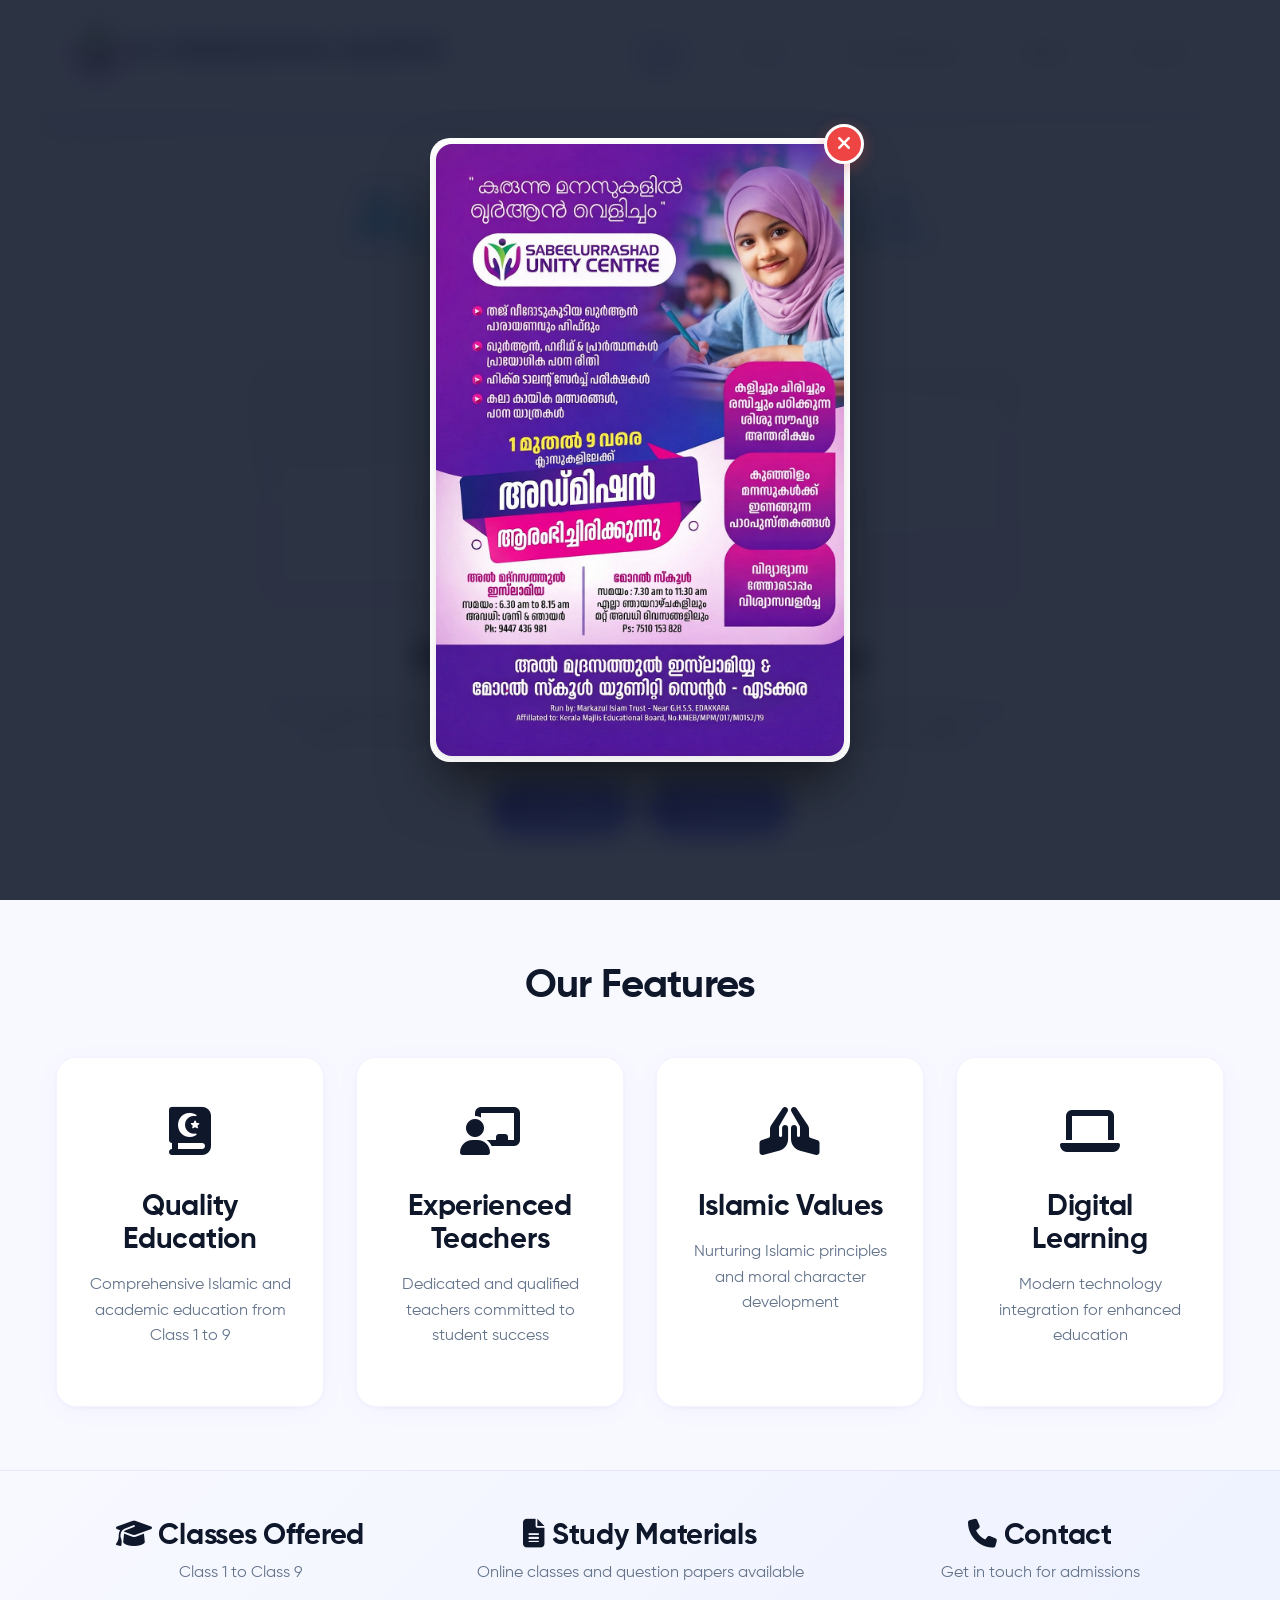
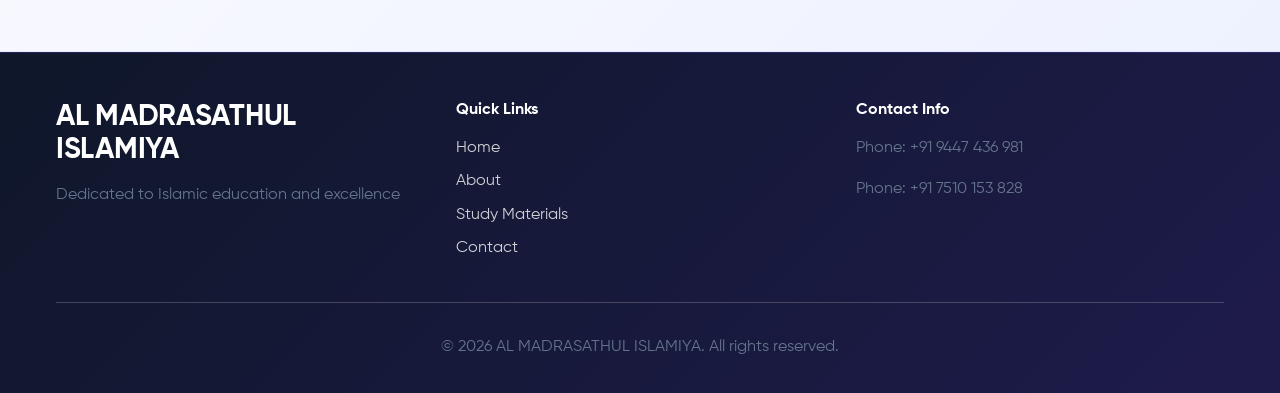
==== commit b2f58de8: "Fix syntax errors in Google Fonts URL, fix typo in study-materials, and link Gilroy font" ====
--- a/html/index.html
+++ b/html/index.html
@@ -8,7 +8,7 @@
     <link rel="stylesheet" href="../css/styles.css">
     <link rel="preconnect" href="https://fonts.googleapis.com">
     <link rel="preconnect" href="https://fonts.gstatic.com" crossorigin>
-    <link href="https://fonts.googleapis.com/css2?family=Outfit:wght@300;400;500;600;700;800;900family=Amiri:ital,wght@0,400;0,700;1,400;1,700&family=Rubik:wght@300;400;500;600;700;800;900&family=Montserrat:wght@300;400;500;600;700;800&family=Poppins:wght@300;400;500;600;700&family=Inter:wght@300;400;500;600;700;800;900&family=Crimson+Text:wght@400;600&family=Lora:wght@400;500;600;700&family=Merriweather:wght@300;400;700;900&family=Source+Sans+Pro:wght@300;400;600;700&family=Roboto+Slab:wght@300;400;500;700&display=swap" rel="stylesheet">
+    <link href="https://fonts.googleapis.com/css2?family=Outfit:wght@300;400;500;600;700;800;900&family=Amiri:ital,wght@0,400;0,700;1,400;1,700&family=Rubik:wght@300;400;500;600;700;800;900&family=Montserrat:wght@300;400;500;600;700;800&family=Poppins:wght@300;400;500;600;700&family=Inter:wght@300;400;500;600;700;800;900&family=Crimson+Text:wght@400;600&family=Lora:wght@400;500;600;700&family=Merriweather:wght@300;400;700;900&family=Source+Sans+Pro:wght@300;400;600;700&family=Roboto+Slab:wght@300;400;500;700&display=swap" rel="stylesheet">
     <link rel="stylesheet" href="https://cdnjs.cloudflare.com/ajax/libs/font-awesome/6.4.0/css/all.min.css">
 </head>
 <body>
--- a/css/styles.css
+++ b/css/styles.css
@@ -1,4 +1,27 @@
 @import url('https://fonts.googleapis.com/css2?family=Outfit:wght@300;400;500;600;700;800;900&display=swap');
+
+/* Gilroy Font Family */
+@font-face {
+    font-family: 'Gilroy';
+    src: url('../font/gilroy-bold/Gilroy-Regular.ttf') format('truetype');
+    font-weight: normal;
+    font-style: normal;
+}
+
+@font-face {
+    font-family: 'Gilroy';
+    src: url('../font/gilroy-bold/Gilroy-Bold.ttf') format('truetype');
+    font-weight: bold;
+    font-style: normal;
+}
+
+@font-face {
+    font-family: 'Gilroy';
+    src: url('../font/gilroy-bold/Gilroy-Medium.ttf') format('truetype');
+    font-weight: 500;
+    font-style: normal;
+}
+
 
 /* Reset and Base Styles */
 * {
